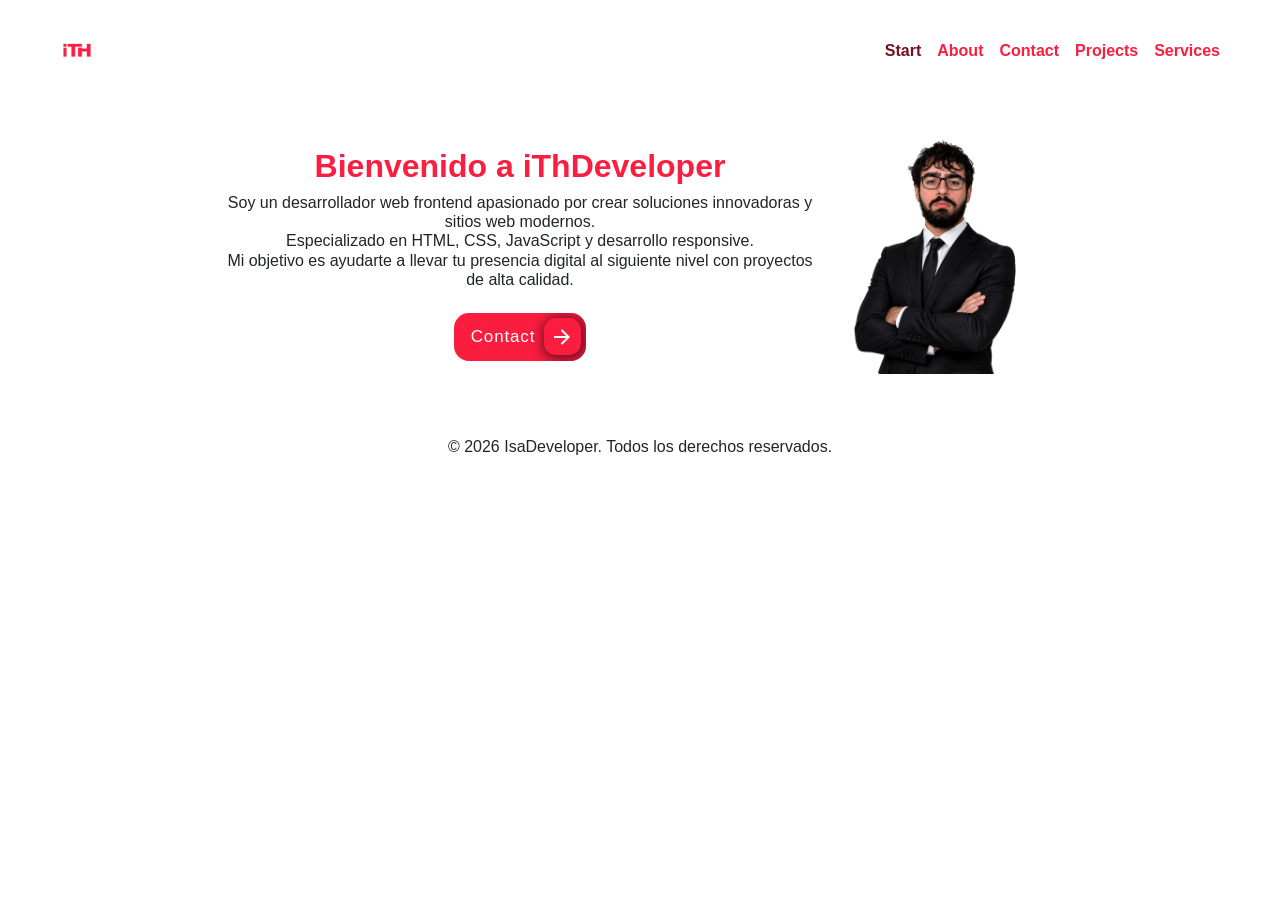
==== index.html @ a83673a8 "iThDeveloper - Portfolio inicial" ====
<!DOCTYPE html>
<html lang="es">

<head>
    <link href="https://fonts.googleapis.com/css2?family=VT323&display=swap" rel="stylesheet">
    <meta charset="UTF-8">
    <meta name="viewport" content="width=device-width, initial-scale=1.0">
    <meta name="description"
        content="IsaDeveloper - Desarrollador Web Frontend especializado en HTML, CSS y JavaScript. Crea sitios responsive y modernos. Portafolio con tienda online, app de tareas y blog.">
    <meta name="keywords"
        content="desarrollador web, frontend developer, HTML CSS JavaScript, sitios web responsive, portafolio desarrollador, Argentina">
    <link href="https://cdn.jsdelivr.net/npm/bootstrap@5.3.3/dist/css/bootstrap.min.css" rel="stylesheet">
    <link href="https://unpkg.com/aos@2.3.1/dist/aos.css" rel="stylesheet">
    <link rel="stylesheet" href="css/main.css">
    <link rel="icon" href="img/logoPagina.png" type="image/png">
    <title>IsaDeveloper - Desarrollador Web Frontend | Portafolio</title>
</head>

<body>
    <header>
        <nav class="navbar navbar-expand-md">
            <div class="container-fluid">
                <a class="navbar-brand" href="index.html">
                    <img class="logo" src="img/logoPagina.png" alt="Logo IsaDeveloper - Desarrollador Web">
                </a>
                <button class="navbar-toggler" type="button" data-bs-toggle="collapse" data-bs-target="#navbarNav"
                    aria-controls="navbarNav" aria-expanded="false" aria-label="Abrir menú de navegación">
                    <span class="navbar-toggler-icon"></span>
                </button>
                <div class="collapse navbar-collapse" id="navbarNav">
                    <ul class="navbar-nav ms-auto text-center">
                        <li class="nav-item"><a class="nav-link active" aria-current="page" href="index.html">Start</a>
                        </li>
                        <li class="nav-item"><a class="nav-link" href="pages/about.html">About</a></li>
                        <li class="nav-item"><a class="nav-link" href="pages/contact.html">Contact</a></li>
                        <li class="nav-item"><a class="nav-link" href="pages/projects.html">Projects</a></li>
                        <li class="nav-item"><a class="nav-link" href="pages/services.html">Services</a></li>
                    </ul>
                </div>
            </div>
        </nav>
    </header>

    <main>
        <section>
            <div class="main-content" data-aos="fade-up">
                <div class="main-content-text" data-aos="fade-up">
                    <h1>Bienvenido a iThDeveloper</h1>
                    <p>
                        Soy un desarrollador web frontend apasionado por crear soluciones innovadoras y sitios web
                        modernos.<br>
                        Especializado en HTML, CSS, JavaScript y desarrollo responsive. <br>
                        Mi objetivo es ayudarte a llevar tu presencia digital al siguiente nivel con proyectos de alta
                        calidad.
                    </p>
                    
                    <a href="pages/contact.html">
                        <button class="contactButton">
                            Contact
                            <div class="iconButton">
                                <svg height="24" width="24" viewBox="0 0 24 24" xmlns="http://www.w3.org/2000/svg">
                                    <path d="M0 0h24v24H0z" fill="none"></path>
                                <path
                                    d="M16.172 11l-5.364-5.364 1.414-1.414L20 12l-7.778 7.778-1.414-1.414L16.172 13H4v-2z"
                                    fill="currentColor"></path>
                            </svg>
                        </div>
                    </button>
                    </a>

                </div>
                <div class="main-content-image" data-aos="fade-up">
                    <img src="img/imagen-personal.png" alt="Imagen personal de iThDeveloper">
                </div>
            </div>
        </section>
    </main>

    <footer>
        <p>© 2026 IsaDeveloper. Todos los derechos reservados.</p>
    </footer>

    <script src="https://cdn.jsdelivr.net/npm/bootstrap@5.3.3/dist/js/bootstrap.bundle.min.js"></script>
    <script src="https://unpkg.com/aos@2.3.1/dist/aos.js"></script>
    <script>
        AOS.init({
            duration: 700,
            once: true
        });
    </script>
</body>

</html>
---- css/main.css ----
@keyframes fadeInUp {
  from {
    opacity: 0;
    transform: translateY(20px);
  }
  to {
    opacity: 1;
    transform: translateY(0);
  }
}
.anim-fade-in-up {
  animation: fadeInUp 0.8s ease-out both;
}

@keyframes fadeIn {
  from {
    opacity: 0;
  }
  to {
    opacity: 1;
  }
}
.anim-fade-in {
  animation: fadeIn 0.6s ease-out;
}

@keyframes slideInLeft {
  from {
    opacity: 0;
    transform: translateX(-30px);
  }
  to {
    opacity: 1;
    transform: translateX(0);
  }
}
.anim-slide-in-left {
  animation: slideInLeft 0.6s ease-out;
}

@keyframes scaleIn {
  from {
    opacity: 0;
    transform: scale(0.9);
  }
  to {
    opacity: 1;
    transform: scale(1);
  }
}
.anim-scale-in {
  animation: scaleIn 0.5s ease-out;
}

* {
  margin: 0;
  padding: 0;
  box-sizing: border-box;
}

html {
  scroll-behavior: smooth;
}

body {
  margin: 0;
  padding: 0;
}

img {
  max-width: 100%;
  height: auto;
  display: block;
}

a {
  text-decoration: none;
  color: inherit;
}

button {
  border: none;
  background: none;
  cursor: pointer;
  font-family: inherit;
}

input,
textarea,
select {
  font-family: inherit;
}

ul,
ol {
  list-style: none;
}

h1,
h2,
h3,
h4,
h5,
h6 {
  font-weight: 600;
  margin: 0;
}

body {
  background-color: #FFFFFF;
  padding: 0.5rem;
  font-family: Arial, sans-serif;
}

main {
  padding: 20px;
}
main section {
  display: flex;
  flex-direction: column;
  align-items: center;
  justify-content: center;
  padding: 20px;
  gap: 2rem;
}

.main-content {
  display: flex;
  flex-direction: row;
}

.main-content-text {
  display: flex;
  flex-direction: column;
  gap: 0.5rem;
  max-width: 600px;
  align-items: center;
  justify-content: center;
}

.main-content-image {
  max-width: 15rem;
  height: 10 rem;
  border-radius: 10px;
}

body {
  font-family: Arial, sans-serif;
}

body main section h1 {
  font-size: 2rem;
  color: #FA1E40;
}

h2 {
  font-size: 1.75rem;
}

h3 {
  font-size: 1.5rem;
}

h4 {
  font-size: 1.25rem;
}

h5 {
  font-size: 1.1rem;
}

h6 {
  font-size: 1rem;
}

body main section p {
  text-align: center;
  line-height: 1.2rem;
}

p {
  line-height: 1.6;
}

a {
  color: #FA1E40;
  transition: color 0.3s ease;
}
a:hover {
  color: #7a0f21;
}

.card-title {
  font-weight: bold;
  font-size: 1.2rem;
}

small {
  font-size: 0.875rem;
}

code {
  background-color: rgba(0, 0, 0, 0.05);
  padding: 2px 6px;
  border-radius: 4px;
  font-family: "Courier New", monospace;
}

header {
  padding: 0;
  width: 100%;
}

.navbar {
  background-color: #FFFFFF;
  padding: 0.8rem 2rem;
  width: 100%;
  display: flex;
  align-items: center;
  justify-content: space-between;
}
.navbar .logo {
  width: 50px;
  height: 50px;
  border-radius: 50%;
  object-fit: cover;
  transition: all 0.3s ease;
}
.navbar .logo:hover {
  transform: scale(1.05);
}

.navbar-nav .nav-link {
  color: #FA1E40;
  font-weight: bold;
  transition: all 0.3s ease;
}
.navbar-nav .nav-link:hover, .navbar-nav .nav-link.active {
  color: #7a0f21;
}
.navbar-nav .nav-item {
  transition: transform 0.3s ease;
}
.navbar-nav .nav-item:hover {
  transform: scale(1.1);
}

.navbar-toggler {
  border-color: #FA1E40;
  transition: all 0.3s ease;
}
.navbar-toggler:hover {
  border-color: #7a0f21;
}

.navbar-toggler-icon {
  background-image: url("data:image/svg+xml,%3csvg xmlns='http://www.w3.org/2000/svg' viewBox='0 0 30 30'%3e%3cpath stroke='%23FA1E40' stroke-linecap='round' stroke-miterlimit='10' stroke-width='2' d='M4 7h22M4 15h22M4 23h22'/%3e%3c/svg%3e");
}

footer {
  display: flex;
  align-items: center;
  justify-content: center;
  padding: 20px;
  gap: 1rem;
  width: 100%;
}

.carousel {
  border-radius: 12px;
  overflow: hidden;
  box-shadow: 0 2px 8px rgba(0, 0, 0, 0.2);
}
.carousel-indicators [data-bs-target] {
  background-color: #FA1E40;
}
.carousel-control-prev, .carousel-control-next {
  width: 8%;
}
.carousel-control-prev-icon, .carousel-control-next-icon {
  background-color: #FA1E40;
  border-radius: 50%;
  padding: 1.2rem;
}
.carousel-caption {
  background-color: rgba(0, 0, 0, 0.5);
  border-radius: 8px;
}

.gallery-img {
  width: 100%;
  height: 350px;
  object-fit: cover;
  object-position: center;
}

.card {
  display: grid;
  grid-template-areas: "icon" "title" "desc" "link";
  align-content: start;
  gap: 0.6rem;
  background-color: #FFFFFF;
  border-radius: 12px;
  padding: 1.5rem;
  box-shadow: 0 2px 8px rgba(0, 0, 0, 0.15);
  text-align: center;
  transition: transform 0.3s ease, box-shadow 0.3s ease;
}
.card:hover {
  transform: translateY(-5px);
  box-shadow: 0 4px 16px rgba(0, 0, 0, 0.2);
}
.card .card-icon {
  grid-area: icon;
  font-size: 2.5rem;
}
.card .card-title {
  grid-area: title;
  color: #FA1E40;
  font-size: 1.2rem;
  font-weight: bold;
}
.card .card-desc {
  grid-area: desc;
  line-height: 1.3rem;
  color: #666;
  font-size: 0.95rem;
}
.card .card-link {
  grid-area: link;
  text-decoration: none;
  font-weight: bold;
  color: #FA1E40;
  justify-self: center;
  transition: all 0.3s ease;
}
.card .card-link:hover {
  color: #7a0f21;
}

.card1 {
  grid-area: card1;
}

.card2 {
  grid-area: card2;
}

.card3 {
  grid-area: card3;
}

.grid-container {
  display: grid;
  grid-template-columns: 1fr;
  grid-template-areas: "card1" "card2" "card3";
  gap: 2rem;
  width: 100%;
  padding: 20px 0;
}
@media (min-width: 600px) {
  .grid-container {
    grid-template-columns: repeat(2, 1fr);
    grid-template-areas: "card1 card2" "card3 card3";
  }
}
@media (min-width: 992px) {
  .grid-container {
    grid-template-columns: repeat(3, 1fr);
    grid-template-areas: "card1 card2 card3";
  }
}

.form-container {
  width: 400px;
  background: linear-gradient(#212121, #212121) padding-box, linear-gradient(145deg, transparent 35%, #e81cff, #40c9ff) border-box;
  border: 2px solid transparent;
  padding: 32px 24px;
  font-size: 14px;
  font-family: inherit;
  color: white;
  display: flex;
  flex-direction: column;
  gap: 20px;
  box-sizing: border-box;
  border-radius: 16px;
}
.form-container .form-container button:active {
  scale: 0.95;
}
.form-container .form {
  display: flex;
  flex-direction: column;
  gap: 20px;
}
.form-container .form-group label {
  display: block;
  margin-bottom: 5px;
  color: #FFFFFF;
  font-weight: 600;
  font-size: 12px;
  text-transform: uppercase;
  letter-spacing: 0.5px;
}
.form-container .form-group input,
.form-container .form-group textarea {
  width: 100%;
  padding: 12px 16px;
  border-radius: 8px;
  color: #fff;
  font-family: inherit;
  background-color: transparent;
  border: 1px solid #414141;
  transition: all 0.3s ease;
}
.form-container .form-group input::placeholder,
.form-container .form-group textarea::placeholder {
  opacity: 0.5;
  color: #FFFFFF;
}
.form-container .form-group input:focus,
.form-container .form-group textarea:focus {
  outline: none;
  border-color: #212121;
  box-shadow: 0 0 8px #1A1F28 232, 28, 255, 0.3;
}
.form-container .form-group textarea {
  resize: none;
  height: 96px;
}
.form-container .form-submit-btn {
  display: flex;
  align-items: flex-start;
  justify-content: center;
  align-self: flex-start;
  font-family: inherit;
  color: #1A1F28;
  font-weight: 600;
  width: 40%;
  background: #313131;
  border: 1px solid #414141;
  padding: 12px 16px;
  font-size: inherit;
  gap: 8px;
  margin-top: 8px;
  cursor: pointer;
  border-radius: 6px;
  transition: all 0.3s ease;
}
.form-container .form-submit-btn:hover {
  background-color: #fff;
  border-color: #fff;
  color: #212121;
}
.form-container .form-submit-btn:active {
  scale: 0.95;
}

input[type=text],
input[type=email],
input[type=password],
input[type=number],
textarea {
  border-radius: 8px;
  border: 1px solid #414141;
  padding: 10px 12px;
  font-size: 14px;
  font-family: inherit;
}

input[type=checkbox],
input[type=radio] {
  margin-right: 8px;
}

label {
  font-weight: 500;
  margin-bottom: 4px;
  display: block;
}

.carousel-indicators [data-bs-target] {
  background-color: #FA1E40;
}
.carousel-control-prev, .carousel-control-next {
  width: 8%;
}
.carousel-control-prev-icon, .carousel-control-next-icon {
  background-color: #FA1E40;
  border-radius: 50%;
  padding: 1.2rem;
}

/* From Uiverse.io by d4niz */
.contactButton {
  background: #FA1E40;
  color: #FFFFFF;
  font-family: inherit;
  padding: 0.45em;
  padding-left: 1em;
  font-size: 17px;
  font-weight: 500;
  border-radius: 0.9em;
  border: none;
  cursor: pointer;
  letter-spacing: 0.05em;
  display: flex;
  align-items: center;
  box-shadow: inset 0 0 1.6em -0.6em #FA1E40;
  overflow: hidden;
  position: relative;
  height: 2.8em;
  padding-right: 3em;
}

.iconButton {
  margin-left: 1em;
  position: absolute;
  display: flex;
  align-items: center;
  justify-content: center;
  height: 2.2em;
  width: 2.2em;
  border-radius: 0.7em;
  box-shadow: 0.1em 0.1em 0.6em 0.2em #7a0f21;
  right: 0.3em;
  transition: all 0.3s;
}

.contactButton:hover {
  transform: translate(-0.05em, -0.05em);
  box-shadow: 0.15em 0.15em #7a0f21;
}

.contactButton:active {
  transform: translate(0.05em, 0.05em);
  box-shadow: 0.05em 0.05em #7a0f21;
}

/*# sourceMappingURL=main.css.map */
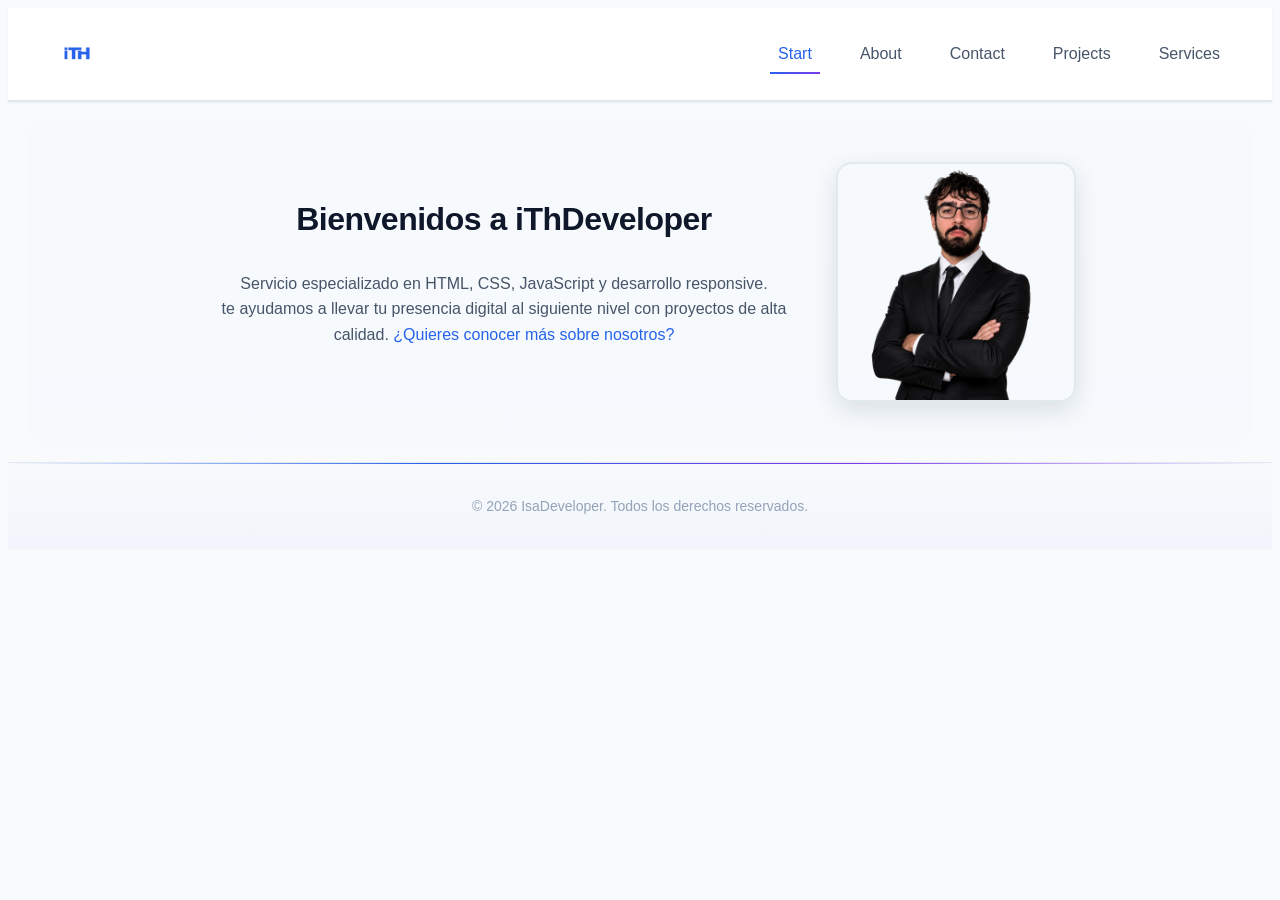
==== commit 70657efe: "Cambio total de paleta de colores, de disenio y maquetacion de htmls, se agrega tambien algunos esti" ====
--- a/index.html
+++ b/index.html
@@ -11,8 +11,8 @@
         content="desarrollador web, frontend developer, HTML CSS JavaScript, sitios web responsive, portafolio desarrollador, Argentina">
     <link href="https://cdn.jsdelivr.net/npm/bootstrap@5.3.3/dist/css/bootstrap.min.css" rel="stylesheet">
     <link href="https://unpkg.com/aos@2.3.1/dist/aos.css" rel="stylesheet">
-    <link rel="stylesheet" href="css/main.css">
-    <link rel="icon" href="img/logoPagina.png" type="image/png">
+    <link rel="stylesheet" href="styles/main.css">
+    <link rel="icon" href="assets/logoPagina.png" type="image/png">
     <title>IsaDeveloper - Desarrollador Web Frontend | Portafolio</title>
 </head>
 
@@ -21,7 +21,7 @@
         <nav class="navbar navbar-expand-md">
             <div class="container-fluid">
                 <a class="navbar-brand" href="index.html">
-                    <img class="logo" src="img/logoPagina.png" alt="Logo IsaDeveloper - Desarrollador Web">
+                    <img class="logo" src="assets/logoPagina.png" alt="Logo IsaDeveloper - Desarrollador Web">
                 </a>
                 <button class="navbar-toggler" type="button" data-bs-toggle="collapse" data-bs-target="#navbarNav"
                     aria-controls="navbarNav" aria-expanded="false" aria-label="Abrir menú de navegación">
@@ -45,32 +45,20 @@
         <section>
             <div class="main-content" data-aos="fade-up">
                 <div class="main-content-text" data-aos="fade-up">
-                    <h1>Bienvenido a iThDeveloper</h1>
+                    <h1>Bienvenidos a iThDeveloper</h1>
                     <p>
-                        Soy un desarrollador web frontend apasionado por crear soluciones innovadoras y sitios web
-                        modernos.<br>
-                        Especializado en HTML, CSS, JavaScript y desarrollo responsive. <br>
-                        Mi objetivo es ayudarte a llevar tu presencia digital al siguiente nivel con proyectos de alta
-                        calidad.
+                        Servicio especializado en HTML, CSS, JavaScript y desarrollo responsive. <br>
+                        te ayudamos a llevar tu presencia digital al siguiente nivel con proyectos de alta
+                        calidad. <a href="pages/about.html">
+                            ¿Quieres conocer más sobre nosotros?
+                        </a>
+
                     </p>
-                    
-                    <a href="pages/contact.html">
-                        <button class="contactButton">
-                            Contact
-                            <div class="iconButton">
-                                <svg height="24" width="24" viewBox="0 0 24 24" xmlns="http://www.w3.org/2000/svg">
-                                    <path d="M0 0h24v24H0z" fill="none"></path>
-                                <path
-                                    d="M16.172 11l-5.364-5.364 1.414-1.414L20 12l-7.778 7.778-1.414-1.414L16.172 13H4v-2z"
-                                    fill="currentColor"></path>
-                            </svg>
-                        </div>
-                    </button>
-                    </a>
+
 
                 </div>
                 <div class="main-content-image" data-aos="fade-up">
-                    <img src="img/imagen-personal.png" alt="Imagen personal de iThDeveloper">
+                    <img src="assets/imagen-personal.png" alt="Imagen personal de iThDeveloper">
                 </div>
             </div>
         </section>
--- a/styles/main.css
+++ b/styles/main.css
@@ -0,0 +1,1804 @@
+@keyframes fadeInUp {
+  from {
+    opacity: 0;
+    transform: translateY(20px);
+  }
+  to {
+    opacity: 1;
+    transform: translateY(0);
+  }
+}
+.anim-fade-in-up {
+  animation: fadeInUp 0.8s ease-out both;
+}
+
+@keyframes fadeIn {
+  from {
+    opacity: 0;
+  }
+  to {
+    opacity: 1;
+  }
+}
+.anim-fade-in {
+  animation: fadeIn 0.6s ease-out;
+}
+
+@keyframes slideInLeft {
+  from {
+    opacity: 0;
+    transform: translateX(-30px);
+  }
+  to {
+    opacity: 1;
+    transform: translateX(0);
+  }
+}
+.anim-slide-in-left {
+  animation: slideInLeft 0.6s ease-out;
+}
+
+@keyframes scaleIn {
+  from {
+    opacity: 0;
+    transform: scale(0.9);
+  }
+  to {
+    opacity: 1;
+    transform: scale(1);
+  }
+}
+.anim-scale-in {
+  animation: scaleIn 0.5s ease-out;
+}
+
+* {
+  margin: 0;
+  padding: 0;
+  box-sizing: border-box;
+}
+
+html {
+  scroll-behavior: smooth;
+}
+
+body {
+  margin: 0;
+  padding: 0;
+}
+
+img {
+  max-width: 100%;
+  height: auto;
+  display: block;
+}
+
+a {
+  text-decoration: none;
+  color: inherit;
+}
+
+button {
+  border: none;
+  background: none;
+  cursor: pointer;
+  font-family: inherit;
+}
+
+input,
+textarea,
+select {
+  font-family: inherit;
+}
+
+ul,
+ol {
+  list-style: none;
+}
+
+h1,
+h2,
+h3,
+h4,
+h5,
+h6 {
+  font-weight: 600;
+  margin: 0;
+}
+
+body {
+  background-color: #F8FAFC;
+  padding: 0.5rem;
+  font-family: "Segoe UI", Tahoma, Geneva, Verdana, sans-serif;
+  color: #0F172A;
+}
+
+main {
+  padding: 20px;
+}
+main section {
+  display: flex;
+  flex-direction: column;
+  align-items: center;
+  justify-content: center;
+  padding: 40px 20px;
+  gap: 2rem;
+  background: linear-gradient(180deg, rgba(245, 250, 255, 0.5) 0%, rgba(240, 249, 255, 0.3) 100%);
+  border-radius: 16px;
+}
+main p {
+  text-align: center;
+  justify-content: center;
+}
+main h1 {
+  text-align: center;
+  justify-content: center;
+}
+
+.main-content {
+  display: flex;
+  flex-direction: row;
+  gap: 2rem;
+  align-items: center;
+  justify-content: center;
+  flex-wrap: wrap;
+}
+
+.main-content-text {
+  display: flex;
+  flex-direction: column;
+  gap: 1rem;
+  max-width: 600px;
+  align-items: center;
+  justify-content: center;
+}
+
+.main-content-image {
+  max-width: 15rem;
+  height: auto;
+  border-radius: 16px;
+  box-shadow: 0 8px 24px rgba(15, 23, 42, 0.12);
+  overflow: hidden;
+  border: 2px solid #E2E8F0;
+}
+
+a {
+  color: #2563EB;
+  text-decoration: none;
+  transition: color 0.3s ease;
+}
+a:hover {
+  color: #1E40AF;
+  text-decoration: underline;
+}
+
+img {
+  max-width: 100%;
+  height: auto;
+  display: block;
+}
+
+button {
+  border: none;
+  background: none;
+  cursor: pointer;
+  font-family: inherit;
+  font-size: inherit;
+}
+
+input,
+textarea,
+select {
+  font-family: inherit;
+  font-size: inherit;
+}
+
+ul,
+ol {
+  list-style: none;
+}
+
+h1,
+h2,
+h3,
+h4,
+h5,
+h6 {
+  font-weight: 700;
+  margin: 0;
+  color: #0F172A;
+}
+
+code {
+  background-color: rgba(37, 99, 235, 0.08);
+  color: #1E40AF;
+  padding: 2px 6px;
+  border-radius: 4px;
+  font-family: "Courier New", monospace;
+  font-size: 0.9em;
+}
+
+small {
+  font-size: 0.875rem;
+  color: #94A3B8;
+}
+
+h1 {
+  font-size: 2rem;
+  color: #0F172A;
+  font-weight: 700;
+  letter-spacing: -0.5px;
+  margin-bottom: 1rem;
+}
+@media (max-width: 768px) {
+  h1 {
+    font-size: 1.75rem;
+  }
+}
+
+h2 {
+  font-size: 1.75rem;
+  color: #0F172A;
+  font-weight: 700;
+  margin-bottom: 1rem;
+}
+@media (max-width: 768px) {
+  h2 {
+    font-size: 1.5rem;
+  }
+}
+
+h3 {
+  font-size: 1.5rem;
+  color: #0F172A;
+  font-weight: 700;
+  margin-bottom: 0.5rem;
+}
+@media (max-width: 768px) {
+  h3 {
+    font-size: 1.35rem;
+  }
+}
+
+h4 {
+  font-size: 1.25rem;
+  color: #0F172A;
+  font-weight: 600;
+  margin-bottom: 0.5rem;
+}
+
+h5 {
+  font-size: 1.1rem;
+  color: #0F172A;
+  font-weight: 600;
+  margin-bottom: 0.5rem;
+}
+
+h6 {
+  font-size: 1rem;
+  color: #475569;
+  font-weight: 500;
+  margin-bottom: 0.5rem;
+}
+
+p {
+  line-height: 1.6;
+  color: #475569;
+  font-size: 1rem;
+  margin: 0 0 1rem 0;
+}
+p.lead {
+  font-size: 1.1rem;
+  font-weight: 500;
+  color: #0F172A;
+}
+
+strong,
+b {
+  font-weight: 700;
+  color: #0F172A;
+}
+
+em,
+i {
+  font-style: italic;
+  color: #475569;
+}
+
+a {
+  color: #2563EB;
+  text-decoration: none;
+  font-weight: 500;
+  transition: all 0.3s ease;
+  position: relative;
+}
+a::after {
+  content: "";
+  position: absolute;
+  bottom: -2px;
+  left: 0;
+  width: 0;
+  height: 2px;
+  background: linear-gradient(90deg, #2563EB, #7C3AED);
+  transition: width 0.3s ease;
+}
+a:hover {
+  color: #1E40AF;
+}
+a:hover::after {
+  width: 100%;
+}
+
+small {
+  font-size: 0.875rem;
+  color: #94A3B8;
+}
+
+.text-muted {
+  color: #94A3B8;
+}
+
+.text-primary {
+  color: #2563EB;
+}
+
+.text-secondary {
+  color: #7C3AED;
+}
+
+.text-accent {
+  color: #06B6D4;
+}
+
+.text-success {
+  color: #10B981;
+}
+
+.text-warning {
+  color: #F59E0B;
+}
+
+.text-error {
+  color: #EF4444;
+}
+
+.text-center {
+  text-align: center;
+}
+
+.text-left {
+  text-align: left;
+}
+
+.text-right {
+  text-align: right;
+}
+
+code,
+pre {
+  background-color: rgba(15, 23, 42, 0.05);
+  border-radius: 8px;
+  font-family: "Courier New", monospace;
+}
+
+code {
+  color: #1E40AF;
+  padding: 2px 6px;
+  font-size: 0.9em;
+}
+
+pre {
+  padding: 12px 16px;
+  overflow-x: auto;
+  color: #0F172A;
+}
+pre code {
+  background-color: transparent;
+  padding: 0;
+}
+
+blockquote {
+  padding-left: 1rem;
+  border-left: 3px solid #2563EB;
+  margin: 1rem 0;
+  color: #475569;
+  font-style: italic;
+}
+
+dl {
+  margin: 1rem 0;
+}
+
+dt {
+  font-weight: 700;
+  color: #0F172A;
+}
+
+dd {
+  margin-left: 2rem;
+  color: #475569;
+  margin-bottom: 1rem;
+}
+
+mark {
+  background-color: rgba(37, 99, 235, 0.2);
+  color: #0F172A;
+  padding: 2px 4px;
+  border-radius: 2px;
+}
+
+u,
+ins {
+  text-decoration: underline;
+  color: #475569;
+}
+
+del,
+s {
+  text-decoration: line-through;
+  color: #94A3B8;
+}
+
+header {
+  padding: 0;
+  width: 100%;
+  background-color: #FFFFFF;
+  box-shadow: 0 1px 2px rgba(15, 23, 42, 0.05);
+  position: sticky;
+  top: 0;
+  z-index: 1000;
+  border-bottom: 1px solid #E2E8F0;
+}
+
+.header-content {
+  display: flex;
+  align-items: center;
+  justify-content: space-between;
+  padding: 1rem 2rem;
+  gap: 2rem;
+}
+
+.header-logo {
+  display: flex;
+  align-items: center;
+  gap: 0.5rem;
+  text-decoration: none;
+  color: #0F172A;
+  font-weight: 700;
+  font-size: 1.2rem;
+  transition: all 0.3s ease;
+}
+.header-logo img {
+  width: 40px;
+  height: 40px;
+  border-radius: 50%;
+  object-fit: cover;
+  transition: all 0.3s ease;
+}
+.header-logo:hover {
+  color: #2563EB;
+}
+.header-logo:hover img {
+  transform: scale(1.08);
+  box-shadow: 0 4px 6px rgba(15, 23, 42, 0.1);
+}
+
+.breadcrumb {
+  display: flex;
+  gap: 0.5rem;
+  align-items: center;
+  padding: 0.5rem 1rem;
+  font-size: 0.875rem;
+  background-color: transparent;
+  margin: 0;
+}
+.breadcrumb .breadcrumb-item {
+  color: #94A3B8;
+}
+.breadcrumb .breadcrumb-item.active {
+  color: #0F172A;
+  font-weight: 500;
+}
+.breadcrumb .breadcrumb-item a {
+  color: #2563EB;
+  text-decoration: none;
+  transition: color 0.3s ease;
+}
+.breadcrumb .breadcrumb-item a:hover {
+  color: #1E40AF;
+  text-decoration: underline;
+}
+.breadcrumb .breadcrumb-item::before {
+  content: "";
+  display: inline-block;
+  width: 4px;
+  height: 4px;
+  background-color: #E2E8F0;
+  border-radius: 50%;
+  margin: 0 0.5rem;
+}
+.breadcrumb .breadcrumb-item:first-child::before {
+  display: none;
+}
+
+.header-search {
+  display: flex;
+  align-items: center;
+  gap: 0.5rem;
+  padding: 8px 12px;
+  border-radius: 8px;
+  border: 1px solid #E2E8F0;
+  background-color: #FFFFFF;
+  transition: all 0.3s ease;
+}
+.header-search:focus-within {
+  border-color: #2563EB;
+  box-shadow: 0 0 0 3px rgba(37, 99, 235, 0.1);
+}
+.header-search input {
+  border: none;
+  background: transparent;
+  outline: none;
+  color: #0F172A;
+  font-size: 0.875rem;
+}
+.header-search input::placeholder {
+  color: #94A3B8;
+}
+.header-search button {
+  display: flex;
+  align-items: center;
+  justify-content: center;
+  width: 24px;
+  height: 24px;
+  background: none;
+  border: none;
+  color: #94A3B8;
+  cursor: pointer;
+  transition: color 0.3s ease;
+}
+.header-search button:hover {
+  color: #2563EB;
+}
+.header-search button svg {
+  width: 18px;
+  height: 18px;
+}
+
+.header-actions {
+  display: flex;
+  gap: 1rem;
+  align-items: center;
+}
+.header-actions button,
+.header-actions a {
+  display: flex;
+  align-items: center;
+  justify-content: center;
+  width: 40px;
+  height: 40px;
+  border-radius: 8px;
+  background-color: transparent;
+  border: 1px solid transparent;
+  color: #475569;
+  cursor: pointer;
+  transition: all 0.3s ease;
+}
+.header-actions button svg,
+.header-actions a svg {
+  width: 20px;
+  height: 20px;
+  fill: currentColor;
+}
+.header-actions button:hover,
+.header-actions a:hover {
+  background-color: rgba(37, 99, 235, 0.1);
+  color: #2563EB;
+  border-color: #60A5FA;
+}
+.header-actions button.active,
+.header-actions a.active {
+  background: linear-gradient(135deg, #2563EB 0%, #7C3AED 100%);
+  color: #FFFFFF;
+  border-color: transparent;
+}
+
+.header-badge {
+  display: inline-flex;
+  align-items: center;
+  justify-content: center;
+  min-width: 20px;
+  height: 20px;
+  padding: 0 6px;
+  border-radius: 20px;
+  background: linear-gradient(135deg, #2563EB 0%, #7C3AED 100%);
+  color: #FFFFFF;
+  font-size: 0.75rem;
+  font-weight: 700;
+}
+
+@media (max-width: 768px) {
+  .header-content {
+    padding: 1rem;
+    gap: 1rem;
+  }
+  .header-search {
+    display: none;
+  }
+  .header-logo {
+    font-size: 1rem;
+  }
+  .header-logo img {
+    width: 35px;
+    height: 35px;
+  }
+  .header-actions {
+    gap: 0.5rem;
+  }
+  .header-actions button,
+  .header-actions a {
+    width: 36px;
+    height: 36px;
+  }
+  .header-actions button svg,
+  .header-actions a svg {
+    width: 18px;
+    height: 18px;
+  }
+}
+@media (max-width: 576px) {
+  .header-content {
+    padding: 0.5rem 1rem;
+  }
+  .header-logo {
+    font-size: 0.95rem;
+  }
+  .header-logo img {
+    width: 32px;
+    height: 32px;
+  }
+  .breadcrumb {
+    font-size: 0.75rem;
+    padding: 0.5rem;
+  }
+  .breadcrumb .breadcrumb-item::before {
+    margin: 0 0.25rem;
+  }
+}
+header {
+  padding: 0;
+  width: 100%;
+  background-color: #FFFFFF;
+  box-shadow: 0 1px 2px rgba(15, 23, 42, 0.05);
+  position: sticky;
+  top: 0;
+  z-index: 1000;
+}
+
+.navbar {
+  background-color: #FFFFFF;
+  padding: 1rem 2rem;
+  width: 100%;
+  display: flex;
+  align-items: center;
+  justify-content: space-between;
+  border-bottom: 1px solid #E2E8F0;
+}
+.navbar .logo {
+  width: 50px;
+  height: 50px;
+  border-radius: 50%;
+  object-fit: cover;
+  transition: all 0.3s ease;
+  border: 2px solid transparent;
+}
+.navbar .logo:hover {
+  transform: scale(1.08);
+  border-color: #2563EB;
+  box-shadow: 0 4px 6px rgba(15, 23, 42, 0.1);
+}
+
+.navbar-nav {
+  display: flex;
+  gap: 2rem;
+  align-items: center;
+}
+.navbar-nav .nav-item {
+  transition: all 0.3s ease;
+}
+.navbar-nav .nav-item:hover {
+  transform: translateY(-2px);
+}
+.navbar-nav .nav-link {
+  color: #475569;
+  font-weight: 500;
+  padding: 8px 12px;
+  border-radius: 6px;
+  position: relative;
+  transition: all 0.3s ease;
+}
+.navbar-nav .nav-link::after {
+  content: "";
+  position: absolute;
+  bottom: 0;
+  left: 0;
+  width: 0;
+  height: 2px;
+  background: linear-gradient(90deg, #2563EB, #7C3AED);
+  transition: width 0.3s ease;
+}
+.navbar-nav .nav-link:hover, .navbar-nav .nav-link.active {
+  color: #2563EB;
+}
+.navbar-nav .nav-link:hover::after, .navbar-nav .nav-link.active::after {
+  width: 100%;
+}
+
+.navbar-toggler {
+  border: 2px solid #E2E8F0;
+  padding: 0.5rem;
+  border-radius: 6px;
+  transition: all 0.3s ease;
+}
+.navbar-toggler:hover, .navbar-toggler:focus {
+  border-color: #2563EB;
+  box-shadow: 0 0 0 3px rgba(37, 99, 235, 0.1);
+}
+
+.navbar-toggler-icon {
+  background-image: url("data:image/svg+xml,%3csvg xmlns='http://www.w3.org/2000/svg' viewBox='0 0 30 30'%3e%3cpath stroke='%232563EB' stroke-linecap='round' stroke-miterlimit='10' stroke-width='2' d='M4 7h22M4 15h22M4 23h22'/%3e%3c/svg%3e");
+  width: 24px;
+  height: 24px;
+}
+
+@media (max-width: 768px) {
+  .navbar {
+    padding: 1rem 1.5rem;
+  }
+  .navbar-nav {
+    gap: 1rem;
+    flex-direction: column;
+    align-items: flex-start;
+  }
+  .navbar-nav .nav-link {
+    padding: 12px 16px;
+    width: 100%;
+    text-align: left;
+  }
+}
+footer {
+  display: flex;
+  align-items: center;
+  justify-content: center;
+  padding: 2rem;
+  gap: 2rem;
+  width: 100%;
+  background: linear-gradient(180deg, #F8FAFC 0%, rgba(37, 99, 235, 0.03) 100%);
+  border-top: 1px solid #E2E8F0;
+  margin-top: auto;
+  position: relative;
+}
+footer::before {
+  content: "";
+  position: absolute;
+  top: 0;
+  left: 0;
+  right: 0;
+  height: 1px;
+  background: linear-gradient(90deg, transparent, #2563EB, #7C3AED, transparent);
+}
+footer p {
+  margin: 0;
+  color: #94A3B8;
+  font-size: 0.875rem;
+  text-align: center;
+}
+
+.footer-links {
+  display: flex;
+  gap: 2rem;
+  justify-content: center;
+  flex-wrap: wrap;
+  margin: 2rem 0;
+}
+.footer-links a {
+  color: #475569;
+  font-size: 0.875rem;
+  transition: all 0.3s ease;
+  position: relative;
+}
+.footer-links a::after {
+  content: "";
+  position: absolute;
+  bottom: -2px;
+  left: 0;
+  width: 0;
+  height: 2px;
+  background: linear-gradient(90deg, #2563EB, #7C3AED);
+  transition: width 0.3s ease;
+}
+.footer-links a:hover {
+  color: #2563EB;
+}
+.footer-links a:hover::after {
+  width: 100%;
+}
+
+.footer-social {
+  display: flex;
+  gap: 1rem;
+  justify-content: center;
+  align-items: center;
+}
+.footer-social a {
+  display: flex;
+  align-items: center;
+  justify-content: center;
+  width: 40px;
+  height: 40px;
+  border-radius: 50%;
+  background-color: rgba(37, 99, 235, 0.1);
+  color: #2563EB;
+  transition: all 0.3s ease;
+  text-decoration: none;
+}
+.footer-social a svg {
+  width: 20px;
+  height: 20px;
+  fill: currentColor;
+}
+.footer-social a:hover {
+  background: linear-gradient(135deg, #2563EB 0%, #7C3AED 100%);
+  color: #FFFFFF;
+  transform: translateY(-3px);
+  box-shadow: 0 12px 24px rgba(37, 99, 235, 0.15);
+}
+
+.footer-section {
+  flex: 1;
+  min-width: 200px;
+  text-align: center;
+}
+.footer-section h3 {
+  font-size: 1.1rem;
+  color: #0F172A;
+  margin-bottom: 1rem;
+}
+.footer-section p {
+  color: #475569;
+  font-size: 0.875rem;
+  line-height: 1.6;
+}
+.footer-section ul {
+  list-style: none;
+  padding: 0;
+  margin: 0;
+}
+.footer-section ul li {
+  margin-bottom: 0.5rem;
+}
+.footer-section ul li a {
+  color: #475569;
+  font-size: 0.875rem;
+  transition: all 0.3s ease;
+}
+.footer-section ul li a:hover {
+  color: #2563EB;
+}
+
+.footer-bottom {
+  border-top: 1px solid #E2E8F0;
+  padding-top: 2rem;
+  margin-top: 2rem;
+  text-align: center;
+}
+.footer-bottom p {
+  margin: 0;
+  color: #94A3B8;
+  font-size: 0.75rem;
+}
+
+.footer-divider {
+  width: 1px;
+  height: 40px;
+  background: linear-gradient(180deg, transparent, #E2E8F0, transparent);
+}
+
+.back-to-top {
+  position: fixed;
+  bottom: 20px;
+  right: 20px;
+  display: none;
+  align-items: center;
+  justify-content: center;
+  width: 50px;
+  height: 50px;
+  border-radius: 50%;
+  background: linear-gradient(135deg, #2563EB 0%, #7C3AED 100%);
+  color: #FFFFFF;
+  cursor: pointer;
+  transition: all 0.3s ease;
+  z-index: 999;
+  box-shadow: 0 8px 24px rgba(15, 23, 42, 0.12);
+}
+.back-to-top svg {
+  width: 24px;
+  height: 24px;
+  fill: currentColor;
+}
+.back-to-top.show {
+  display: flex;
+}
+.back-to-top:hover {
+  transform: translateY(-3px);
+  box-shadow: 0 12px 24px rgba(37, 99, 235, 0.15);
+}
+.back-to-top:active {
+  transform: translateY(0);
+}
+
+@media (max-width: 768px) {
+  footer {
+    padding: 1rem;
+    gap: 1rem;
+    flex-direction: column;
+  }
+  footer p {
+    font-size: 0.75rem;
+  }
+  .footer-links {
+    gap: 1rem;
+  }
+  .footer-section {
+    margin-bottom: 1rem;
+  }
+  .footer-divider {
+    display: none;
+  }
+  .back-to-top {
+    width: 45px;
+    height: 45px;
+  }
+  .back-to-top svg {
+    width: 20px;
+    height: 20px;
+  }
+}
+@media (max-width: 576px) {
+  footer {
+    padding: 0.5rem 1rem;
+  }
+  .footer-links {
+    gap: 0.5rem;
+    flex-direction: column;
+  }
+  .footer-social {
+    gap: 0.5rem;
+  }
+  .footer-social a {
+    width: 35px;
+    height: 35px;
+  }
+  .footer-social a svg {
+    width: 18px;
+    height: 18px;
+  }
+}
+.card {
+  display: grid;
+  grid-template-areas: "icon" "title" "desc" "link";
+  align-content: start;
+  gap: 0.6rem;
+  background-color: #FFFFFF;
+  border: 1px solid #E2E8F0;
+  border-radius: 16px;
+  padding: 1.5rem;
+  box-shadow: 0 4px 12px rgba(15, 23, 42, 0.08);
+  text-align: center;
+  transition: all 0.3s ease;
+  position: relative;
+  overflow: hidden;
+}
+.card::before {
+  content: "";
+  position: absolute;
+  top: 0;
+  left: 0;
+  right: 0;
+  bottom: 0;
+  background: linear-gradient(135deg, rgba(37, 99, 235, 0.03) 0%, rgba(124, 58, 237, 0.03) 100%);
+  opacity: 0;
+  transition: opacity 0.3s ease;
+  pointer-events: none;
+}
+.card:hover {
+  transform: translateY(-8px);
+  box-shadow: 0 12px 24px rgba(37, 99, 235, 0.15);
+  border-color: #60A5FA;
+}
+.card:hover::before {
+  opacity: 1;
+}
+.card:hover .card-title {
+  color: #7C3AED;
+}
+.card:hover .card-link {
+  color: #7C3AED;
+  transform: translateX(4px);
+}
+.card .card-icon {
+  grid-area: icon;
+  font-size: 2.5rem;
+  z-index: 1;
+}
+.card .card-title {
+  grid-area: title;
+  color: #2563EB;
+  font-size: 1.2rem;
+  font-weight: 700;
+  transition: color 0.3s ease;
+  z-index: 1;
+}
+.card .card-desc {
+  grid-area: desc;
+  line-height: 1.4;
+  color: #475569;
+  font-size: 0.95rem;
+  z-index: 1;
+}
+.card .card-link {
+  grid-area: link;
+  text-decoration: none;
+  font-weight: 600;
+  color: #2563EB;
+  justify-self: center;
+  padding: 8px 16px;
+  border-radius: 6px;
+  background-color: rgba(37, 99, 235, 0.1);
+  transition: all 0.3s ease;
+  z-index: 1;
+}
+.card .card-link:hover {
+  color: #FFFFFF;
+  background-color: #7C3AED;
+  transform: translateX(4px);
+}
+
+.card-primary {
+  border-left: 4px solid #2563EB;
+}
+
+.card-secondary {
+  border-left: 4px solid #7C3AED;
+}
+
+.card-accent {
+  border-left: 4px solid #06B6D4;
+}
+
+.card1 {
+  grid-area: card1;
+}
+
+.card2 {
+  grid-area: card2;
+}
+
+.card3 {
+  grid-area: card3;
+}
+
+.contact-card-container {
+  display: flex;
+  justify-content: center;
+  align-items: center;
+}
+
+/* From Uiverse.io by Centered101 */
+.contact-card {
+  width: 280px;
+  height: 280px;
+  background: white;
+  border-radius: 32px;
+  padding: 3px;
+  position: relative;
+  box-shadow: rgba(96, 75, 74, 0.1882352941) 0px 70px 30px -50px;
+  transition: all 0.5s ease-in-out;
+}
+
+.contact-card .mail {
+  position: absolute;
+  right: 2rem;
+  top: 1.4rem;
+  background: transparent;
+  border: none;
+}
+
+.contact-card .mail svg {
+  stroke: #fbb9b6;
+  stroke-width: 3px;
+}
+
+.contact-card .mail svg:hover {
+  stroke: #f55d56;
+}
+
+.contact-card .profile-pic {
+  position: absolute;
+  width: calc(100% - 6px);
+  height: calc(100% - 6px);
+  top: 3px;
+  left: 3px;
+  border-radius: 29px;
+  z-index: 1;
+  border: 0px solid #60A5FA;
+  overflow: hidden;
+  transition: all 0.5s ease-in-out 0.2s, z-index 0.5s ease-in-out 0.2s;
+}
+
+.contact-card .profile-pic img {
+  -o-object-fit: cover;
+  object-fit: cover;
+  width: 100%;
+  height: 100%;
+  -o-object-position: 0px 0px;
+  object-position: 0px 0px;
+  transition: all 0.5s ease-in-out 0s;
+}
+
+.contact-card .profile-pic svg {
+  width: 100%;
+  height: 100%;
+  -o-object-fit: cover;
+  object-fit: cover;
+  -o-object-position: 0px 0px;
+  object-position: 0px 0px;
+  transform-origin: 45% 20%;
+  transition: all 0.5s ease-in-out 0s;
+}
+
+.contact-card .bottom {
+  position: absolute;
+  bottom: 3px;
+  left: 3px;
+  right: 3px;
+  background: #2563EB;
+  top: 80%;
+  border-radius: 29px;
+  z-index: 2;
+  box-shadow: rgba(96, 75, 74, 0.1882352941) 0px 5px 5px 0px inset;
+  overflow: hidden;
+  transition: all 0.5s cubic-bezier(0.645, 0.045, 0.355, 1) 0s;
+}
+
+.contact-card .bottom .content {
+  position: absolute;
+  bottom: 0;
+  left: 1.5rem;
+  right: 1.5rem;
+  height: 160px;
+}
+
+.contact-card .bottom .content .name {
+  display: block;
+  font-size: 1.2rem;
+  color: white;
+  font-weight: bold;
+}
+
+.contact-card .bottom .content .about-me {
+  display: block;
+  font-size: 0.9rem;
+  color: white;
+  margin-top: 1rem;
+}
+
+.contact-card .bottom .bottom-bottom {
+  position: absolute;
+  bottom: 1rem;
+  left: 1.5rem;
+  right: 1.5rem;
+  display: flex;
+  align-items: center;
+  justify-content: space-between;
+}
+
+.contact-card .bottom .bottom-bottom .social-links-container {
+  display: flex;
+  gap: 1rem;
+}
+
+.contact-card .bottom .bottom-bottom .social-links-container svg {
+  height: 20px;
+  fill: white;
+  filter: drop-shadow(0 5px 5px rgba(165, 132, 130, 0.1333333333));
+}
+
+.contact-card .bottom .bottom-bottom .social-links-container svg:hover {
+  fill: #60A5FA;
+  transform: scale(1.2);
+}
+
+.contact-card:hover {
+  border-top-left-radius: 55px;
+}
+
+.contact-card:hover .bottom {
+  top: 20%;
+  border-radius: 80px 29px 29px 29px;
+  transition: all 0.5s cubic-bezier(0.645, 0.045, 0.355, 1) 0.2s;
+}
+
+.contact-card:hover .profile-pic {
+  width: 100px;
+  height: 100px;
+  aspect-ratio: 1;
+  top: 10px;
+  left: 10px;
+  border-radius: 50%;
+  z-index: 3;
+  border: 7px solid #60A5FA;
+  box-shadow: rgba(96, 75, 74, 0.1882352941) 0px 5px 5px 0px;
+  transition: all 0.5s ease-in-out, z-index 0.5s ease-in-out 0.1s;
+}
+
+.contact-card:hover .profile-pic:hover {
+  transform: scale(1.3);
+  border-radius: 0px;
+}
+
+.contact-card:hover .profile-pic img {
+  transform: scale(2.5);
+  -o-object-position: 0px 25px;
+  object-position: 0px 25px;
+  transition: all 0.5s ease-in-out 0.5s;
+}
+
+.contact-card:hover .profile-pic svg {
+  transform: scale(2.5);
+  transition: all 0.5s ease-in-out 0.5s;
+}
+
+.grid-container {
+  display: grid;
+  grid-template-columns: 1fr;
+  grid-template-areas: "card1" "card2" "card3";
+  gap: 2rem;
+  width: 100%;
+  padding: 20px 0;
+  max-width: 1200px;
+  margin: 0 auto;
+}
+
+@media (min-width: 768px) {
+  .grid-container {
+    grid-template-columns: repeat(2, 1fr);
+    grid-template-areas: "card1 card2" "card3 card3";
+    gap: 2rem;
+  }
+}
+@media (min-width: 992px) {
+  .grid-container {
+    grid-template-columns: repeat(3, 1fr);
+    grid-template-areas: "card1 card2 card3";
+    gap: 2rem;
+  }
+}
+.card1 {
+  grid-area: card1;
+}
+
+.card2 {
+  grid-area: card2;
+}
+
+.card3 {
+  grid-area: card3;
+}
+
+.grid-2 {
+  display: grid;
+  grid-template-columns: 1fr;
+  gap: 2rem;
+}
+@media (min-width: 768px) {
+  .grid-2 {
+    grid-template-columns: repeat(2, 1fr);
+  }
+}
+@media (min-width: 992px) {
+  .grid-2 {
+    grid-template-columns: repeat(2, 1fr);
+  }
+}
+
+.grid-4 {
+  display: grid;
+  grid-template-columns: 1fr;
+  gap: 1rem;
+}
+@media (min-width: 768px) {
+  .grid-4 {
+    grid-template-columns: repeat(2, 1fr);
+  }
+}
+@media (min-width: 992px) {
+  .grid-4 {
+    grid-template-columns: repeat(4, 1fr);
+  }
+}
+
+.grid-auto {
+  display: grid;
+  grid-template-columns: repeat(auto-fit, minmax(250px, 1fr));
+  gap: 2rem;
+}
+
+.gallery-grid {
+  display: grid;
+  grid-template-columns: 1fr;
+  gap: 1rem;
+}
+@media (min-width: 768px) {
+  .gallery-grid {
+    grid-template-columns: repeat(2, 1fr);
+  }
+}
+@media (min-width: 992px) {
+  .gallery-grid {
+    grid-template-columns: repeat(3, 1fr);
+  }
+}
+.gallery-grid .gallery-item {
+  position: relative;
+  overflow: hidden;
+  border-radius: 16px;
+  aspect-ratio: 1;
+}
+.gallery-grid .gallery-item img {
+  width: 100%;
+  height: 100%;
+  object-fit: cover;
+  transition: transform 0.3s ease;
+}
+.gallery-grid .gallery-item:hover img {
+  transform: scale(1.05);
+}
+
+.col-start-2 {
+  grid-column-start: 2;
+}
+
+.col-span-2 {
+  grid-column: span 2;
+}
+
+.col-span-3 {
+  grid-column: span 3;
+}
+
+.row-start-2 {
+  grid-row-start: 2;
+}
+
+.row-span-2 {
+  grid-row: span 2;
+}
+
+@media (max-width: 768px) {
+  .grid-container {
+    gap: 1rem;
+  }
+  .grid-2 {
+    gap: 1rem;
+  }
+  .gallery-grid {
+    gap: 0.5rem;
+  }
+}
+.form-container {
+  width: 100%;
+  max-width: 400px;
+  background: linear-gradient(#0F172A, #0F172A) padding-box, linear-gradient(135deg, rgba(37, 99, 235, 0.5) 0%, rgba(124, 58, 237, 0.5) 100%) border-box;
+  border: 2px solid transparent;
+  padding: 32px 24px;
+  font-size: 14px;
+  font-family: inherit;
+  color: #E2E8F0;
+  display: flex;
+  flex-direction: column;
+  gap: 20px;
+  box-sizing: border-box;
+  border-radius: 16px;
+  box-shadow: 0 8px 24px rgba(15, 23, 42, 0.12);
+}
+.form-container button:active {
+  scale: 0.95;
+}
+
+.form {
+  display: flex;
+  flex-direction: column;
+  gap: 20px;
+}
+
+.form-group {
+  display: flex;
+  flex-direction: column;
+  gap: 8px;
+}
+.form-group label {
+  display: block;
+  color: #E2E8F0;
+  font-weight: 600;
+  font-size: 12px;
+  text-transform: uppercase;
+  letter-spacing: 0.5px;
+}
+.form-group input,
+.form-group textarea {
+  width: 100%;
+  padding: 12px 16px;
+  border-radius: 8px;
+  color: #E2E8F0;
+  font-family: inherit;
+  background-color: rgba(255, 255, 255, 0.05);
+  border: 1px solid rgba(255, 255, 255, 0.15);
+  transition: all 0.3s ease;
+}
+.form-group input::placeholder,
+.form-group textarea::placeholder {
+  opacity: 0.5;
+  color: #E2E8F0;
+}
+.form-group input:focus,
+.form-group textarea:focus {
+  outline: none;
+  border-color: #06B6D4;
+  background-color: rgba(255, 255, 255, 0.08);
+  box-shadow: 0 0 0 3px rgba(6, 182, 212, 0.2);
+}
+.form-group input:hover,
+.form-group textarea:hover {
+  border-color: rgba(255, 255, 255, 0.25);
+}
+.form-group textarea {
+  resize: none;
+  height: 96px;
+}
+
+.form-submit-btn {
+  display: flex;
+  align-items: center;
+  justify-content: center;
+  font-family: inherit;
+  color: #0F172A;
+  font-weight: 600;
+  width: auto;
+  min-width: 120px;
+  padding: 12px 24px;
+  font-size: inherit;
+  gap: 8px;
+  margin-top: 8px;
+  cursor: pointer;
+  border-radius: 8px;
+  border: 1px solid #E2E8F0;
+  background: linear-gradient(135deg, #2563EB 0%, #7C3AED 100%);
+  color: #FFFFFF;
+  transition: all 0.3s ease;
+  box-shadow: 0 4px 6px rgba(15, 23, 42, 0.1);
+}
+.form-submit-btn:hover {
+  transform: translateY(-2px);
+  box-shadow: 0 8px 24px rgba(15, 23, 42, 0.12);
+  border-color: transparent;
+}
+.form-submit-btn:active {
+  scale: 0.95;
+  box-shadow: 0 4px 6px rgba(15, 23, 42, 0.1);
+}
+.form-submit-btn:disabled {
+  opacity: 0.6;
+  cursor: not-allowed;
+}
+
+input[type=text],
+input[type=email],
+input[type=password],
+input[type=number],
+textarea {
+  border-radius: 8px;
+  border: 1px solid #E2E8F0;
+  padding: 10px 12px;
+  font-size: 14px;
+  font-family: inherit;
+  color: #0F172A;
+  transition: all 0.3s ease;
+}
+input[type=text]::placeholder,
+input[type=email]::placeholder,
+input[type=password]::placeholder,
+input[type=number]::placeholder,
+textarea::placeholder {
+  color: #94A3B8;
+}
+input[type=text]:focus,
+input[type=email]:focus,
+input[type=password]:focus,
+input[type=number]:focus,
+textarea:focus {
+  outline: none;
+  border-color: #2563EB;
+  box-shadow: 0 0 0 3px rgba(37, 99, 235, 0.1);
+  background-color: rgba(37, 99, 235, 0.02);
+}
+
+input[type=checkbox],
+input[type=radio] {
+  margin-right: 8px;
+  cursor: pointer;
+  accent-color: #2563EB;
+}
+
+label {
+  font-weight: 500;
+  margin-bottom: 4px;
+  display: block;
+  color: #0F172A;
+}
+
+select {
+  border-radius: 8px;
+  border: 1px solid #E2E8F0;
+  padding: 10px 12px;
+  font-size: 14px;
+  font-family: inherit;
+  color: #0F172A;
+  background-color: #FFFFFF;
+  cursor: pointer;
+  transition: all 0.3s ease;
+}
+select:focus {
+  outline: none;
+  border-color: #2563EB;
+  box-shadow: 0 0 0 3px rgba(37, 99, 235, 0.1);
+}
+select:hover {
+  border-color: #60A5FA;
+}
+
+input:invalid:not(:placeholder-shown),
+textarea:invalid:not(:placeholder-shown) {
+  border-color: #EF4444;
+  background-color: rgba(239, 68, 68, 0.05);
+}
+
+input:valid:not(:placeholder-shown),
+textarea:valid:not(:placeholder-shown) {
+  border-color: #10B981;
+  background-color: rgba(16, 185, 129, 0.05);
+}
+
+@media (max-width: 600px) {
+  .form-container {
+    width: 100%;
+    max-width: 100%;
+    padding: 24px 16px;
+  }
+  .form-submit-btn {
+    width: 100%;
+  }
+}
+button,
+.btn {
+  display: inline-flex;
+  align-items: center;
+  justify-content: center;
+  gap: 8px;
+  padding: 12px 24px;
+  font-size: 1rem;
+  font-family: inherit;
+  font-weight: 600;
+  border: none;
+  border-radius: 8px;
+  cursor: pointer;
+  transition: all 0.3s ease;
+  text-decoration: none;
+  white-space: nowrap;
+}
+button:active,
+.btn:active {
+  transform: scale(0.95);
+}
+button:disabled,
+.btn:disabled {
+  opacity: 0.6;
+  cursor: not-allowed;
+}
+
+.contactButton {
+  background: #2563EB;
+  color: #FFFFFF;
+  font-family: inherit;
+  padding: 0.45em 1em 0.45em 1em;
+  font-size: 17px;
+  font-weight: 600;
+  border-radius: 0.9em;
+  border: none;
+  cursor: pointer;
+  letter-spacing: 0.05em;
+  display: flex;
+  align-items: center;
+  gap: 8px;
+  box-shadow: inset 0 0 1.6em -0.6em #2563EB;
+  overflow: hidden;
+  position: relative;
+  height: 2.8em;
+  padding-right: 3em;
+  transition: all 0.3s ease;
+}
+.contactButton:hover {
+  transform: translate(-0.05em, -0.05em);
+  box-shadow: 0.15em 0.15em #1E40AF, inset 0 0 1.6em -0.6em #2563EB;
+  background: linear-gradient(135deg, #2563EB 0%, #7C3AED 100%);
+}
+.contactButton:active {
+  transform: translate(0.05em, 0.05em);
+  box-shadow: 0.05em 0.05em #1E40AF;
+}
+
+.iconButton {
+  margin-left: 1em;
+  position: absolute;
+  display: flex;
+  align-items: center;
+  justify-content: center;
+  height: 2.2em;
+  width: 2.2em;
+  border-radius: 0.7em;
+  box-shadow: 0.1em 0.1em 0.6em 0.2em #1E40AF;
+  right: 0.3em;
+  transition: all 0.3s ease;
+  background-color: rgba(30, 64, 175, 0.8);
+}
+.iconButton svg {
+  width: 24px;
+  height: 24px;
+  fill: currentColor;
+}
+.contactButton:hover .iconButton {
+  transform: translateX(-4px);
+  background-color: #7C3AED;
+}
+
+.btn-primary,
+button[type=primary] {
+  background: linear-gradient(135deg, #2563EB 0%, #7C3AED 100%);
+  color: #FFFFFF;
+  border: none;
+}
+.btn-primary:hover,
+button[type=primary]:hover {
+  transform: translateY(-2px);
+  box-shadow: 0 12px 24px rgba(37, 99, 235, 0.15);
+}
+.btn-primary:active,
+button[type=primary]:active {
+  transform: translateY(0);
+}
+
+.btn-secondary,
+button[type=secondary] {
+  background-color: #FFFFFF;
+  color: #2563EB;
+  border: 2px solid #2563EB;
+}
+.btn-secondary:hover,
+button[type=secondary]:hover {
+  background-color: rgba(37, 99, 235, 0.1);
+  transform: translateY(-2px);
+}
+
+.btn-accent,
+button[type=accent] {
+  background: #06B6D4;
+  color: #FFFFFF;
+}
+.btn-accent:hover,
+button[type=accent]:hover {
+  background: #0891B2;
+  transform: translateY(-2px);
+  box-shadow: 0 8px 24px rgba(15, 23, 42, 0.12);
+}
+
+.btn-ghost,
+button[type=ghost] {
+  background-color: transparent;
+  color: #2563EB;
+  border: 1px solid #E2E8F0;
+}
+.btn-ghost:hover,
+button[type=ghost]:hover {
+  border-color: #2563EB;
+  background-color: rgba(37, 99, 235, 0.05);
+}
+
+.btn-sm,
+button.small {
+  padding: 8px 16px;
+  font-size: 0.875rem;
+}
+
+.btn-lg,
+button.large {
+  padding: 16px 32px;
+  font-size: 1.1rem;
+}
+
+.btn-block,
+button.full-width {
+  width: 100%;
+}
+
+.btn-icon {
+  padding: 12px;
+  border-radius: 50%;
+  aspect-ratio: 1;
+}
+.btn-icon svg {
+  width: 20px;
+  height: 20px;
+}
+
+.btn-group {
+  display: flex;
+  gap: 8px;
+  flex-wrap: wrap;
+}
+.btn-group.vertical {
+  flex-direction: column;
+}
+.btn-group.vertical button,
+.btn-group.vertical .btn {
+  width: 100%;
+}
+
+button.loading,
+.btn.loading {
+  position: relative;
+  color: transparent;
+}
+button.loading::after,
+.btn.loading::after {
+  content: "";
+  position: absolute;
+  width: 16px;
+  height: 16px;
+  top: 50%;
+  left: 50%;
+  margin: -8px 0 0 -8px;
+  border: 2px solid rgba(255, 255, 255, 0.3);
+  border-radius: 50%;
+  border-top-color: currentColor;
+  animation: spin 0.6s linear infinite;
+}
+
+@keyframes spin {
+  to {
+    transform: rotate(360deg);
+  }
+}
+@media (max-width: 768px) {
+  button,
+  .btn {
+    padding: 10px 20px;
+    font-size: 0.875rem;
+  }
+  .btn-lg,
+  button.large {
+    padding: 12px 24px;
+    font-size: 1rem;
+  }
+}
+
+/*# sourceMappingURL=main.css.map */
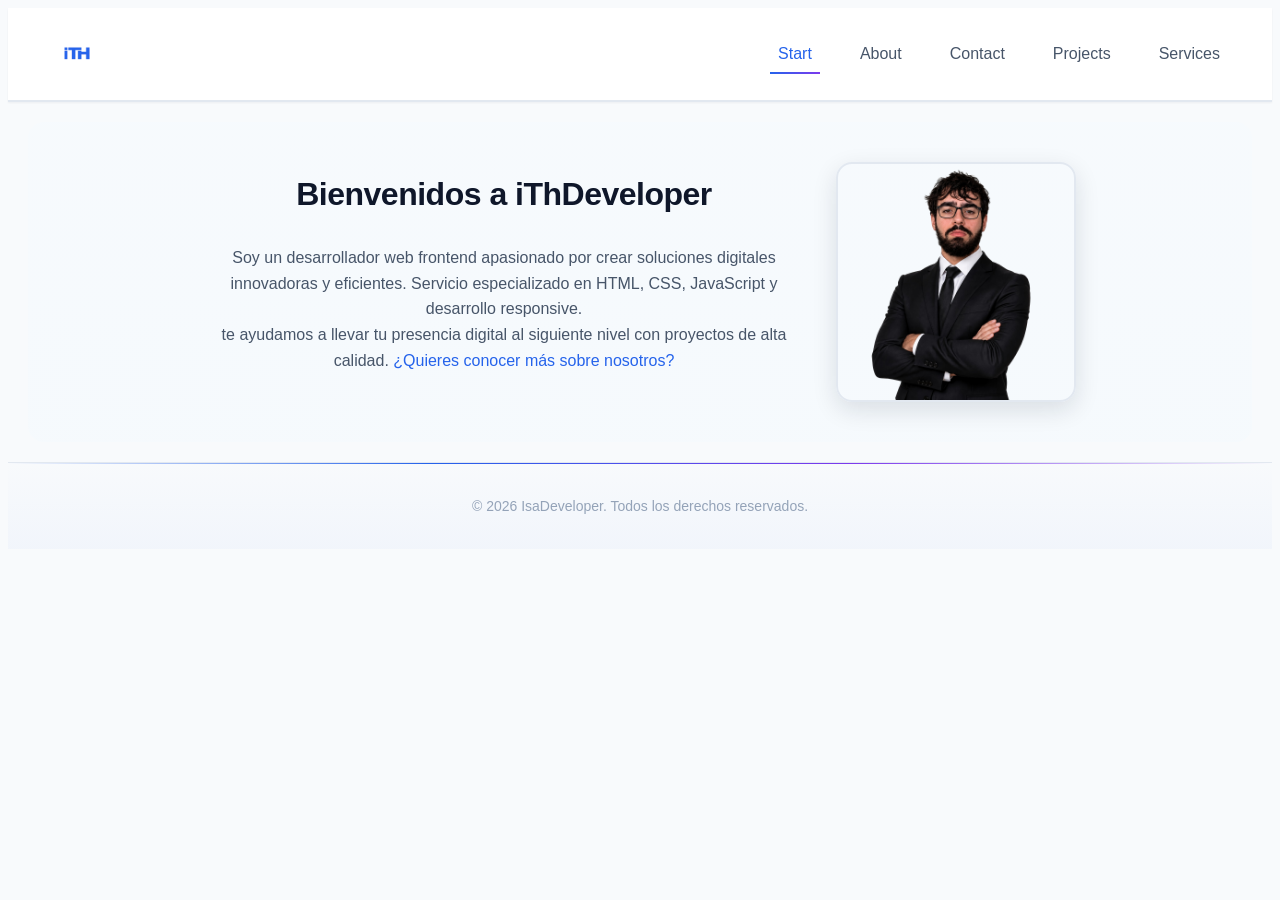
==== commit dd69607e: "animaciones AOS agregadas a todo el sitio" ====
--- a/index.html
+++ b/index.html
@@ -43,10 +43,10 @@
 
     <main>
         <section>
-            <div class="main-content" data-aos="fade-up">
+            <div class="main-content">
                 <div class="main-content-text" data-aos="fade-up">
                     <h1>Bienvenidos a iThDeveloper</h1>
-                    <p>
+                    <p>Soy un desarrollador web frontend apasionado por crear soluciones digitales innovadoras y eficientes.
                         Servicio especializado en HTML, CSS, JavaScript y desarrollo responsive. <br>
                         te ayudamos a llevar tu presencia digital al siguiente nivel con proyectos de alta
                         calidad. <a href="pages/about.html">
@@ -57,7 +57,7 @@
 
 
                 </div>
-                <div class="main-content-image" data-aos="fade-up">
+                <div class="main-content-image" data-aos="flip-down">
                     <img src="assets/imagen-personal.png" alt="Imagen personal de iThDeveloper">
                 </div>
             </div>
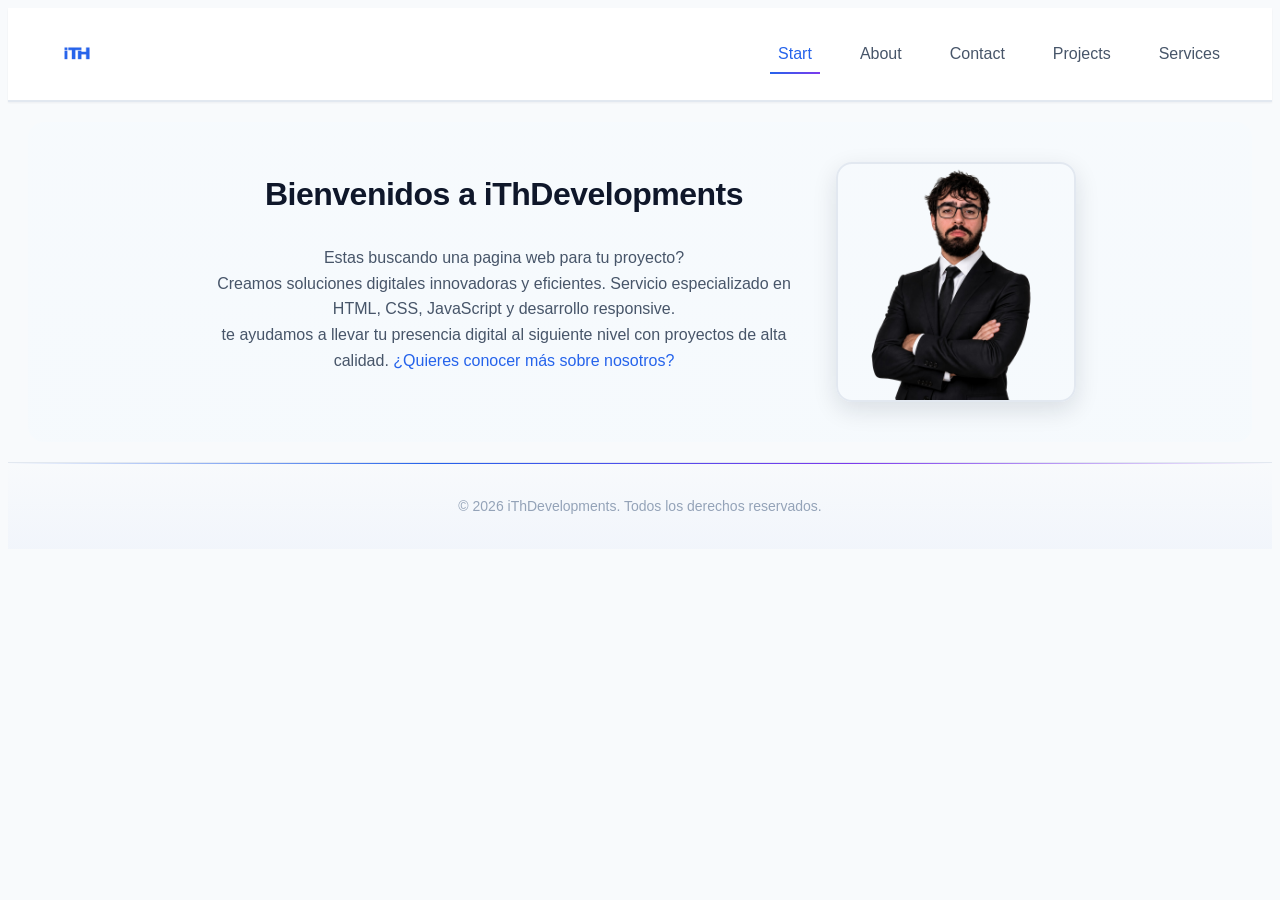
==== commit 5c8f68cb: "cambios minimos agregados, cambios unicamente en HTML. cambio de nombre a iThDevelopments y texto en" ====
--- a/index.html
+++ b/index.html
@@ -6,14 +6,14 @@
     <meta charset="UTF-8">
     <meta name="viewport" content="width=device-width, initial-scale=1.0">
     <meta name="description"
-        content="IsaDeveloper - Desarrollador Web Frontend especializado en HTML, CSS y JavaScript. Crea sitios responsive y modernos. Portafolio con tienda online, app de tareas y blog.">
+        content="iThDevelopments - Desarrollador Web Frontend especializado en HTML, CSS y JavaScript. Crea sitios responsive y modernos. Portafolio con tienda online, app de tareas y blog.">
     <meta name="keywords"
         content="desarrollador web, frontend developer, HTML CSS JavaScript, sitios web responsive, portafolio desarrollador, Argentina">
     <link href="https://cdn.jsdelivr.net/npm/bootstrap@5.3.3/dist/css/bootstrap.min.css" rel="stylesheet">
     <link href="https://unpkg.com/aos@2.3.1/dist/aos.css" rel="stylesheet">
     <link rel="stylesheet" href="styles/main.css">
     <link rel="icon" href="assets/logoPagina.png" type="image/png">
-    <title>IsaDeveloper - Desarrollador Web Frontend | Portafolio</title>
+    <title>iThDevelopments - Desarrollador Web Frontend | Portafolio</title>
 </head>
 
 <body>
@@ -21,7 +21,7 @@
         <nav class="navbar navbar-expand-md">
             <div class="container-fluid">
                 <a class="navbar-brand" href="index.html">
-                    <img class="logo" src="assets/logoPagina.png" alt="Logo IsaDeveloper - Desarrollador Web">
+                    <img class="logo" src="assets/logoPagina.png" alt="Logo iThDevelopments - Desarrollador Web">
                 </a>
                 <button class="navbar-toggler" type="button" data-bs-toggle="collapse" data-bs-target="#navbarNav"
                     aria-controls="navbarNav" aria-expanded="false" aria-label="Abrir menú de navegación">
@@ -45,8 +45,8 @@
         <section>
             <div class="main-content">
                 <div class="main-content-text" data-aos="fade-up">
-                    <h1>Bienvenidos a iThDeveloper</h1>
-                    <p>Soy un desarrollador web frontend apasionado por crear soluciones digitales innovadoras y eficientes.
+                    <h1>Bienvenidos a iThDevelopments</h1>
+                    <p>Estas buscando una pagina web para tu proyecto? <br> Creamos soluciones digitales innovadoras y eficientes.
                         Servicio especializado en HTML, CSS, JavaScript y desarrollo responsive. <br>
                         te ayudamos a llevar tu presencia digital al siguiente nivel con proyectos de alta
                         calidad. <a href="pages/about.html">
@@ -58,14 +58,14 @@
 
                 </div>
                 <div class="main-content-image" data-aos="flip-down">
-                    <img src="assets/imagen-personal.png" alt="Imagen personal de iThDeveloper">
+                    <img src="assets/imagen-personal.png" alt="Imagen personal de iThDevelopments">
                 </div>
             </div>
         </section>
     </main>
 
     <footer>
-        <p>© 2026 IsaDeveloper. Todos los derechos reservados.</p>
+        <p>© 2026 iThDevelopments. Todos los derechos reservados.</p>
     </footer>
 
     <script src="https://cdn.jsdelivr.net/npm/bootstrap@5.3.3/dist/js/bootstrap.bundle.min.js"></script>
